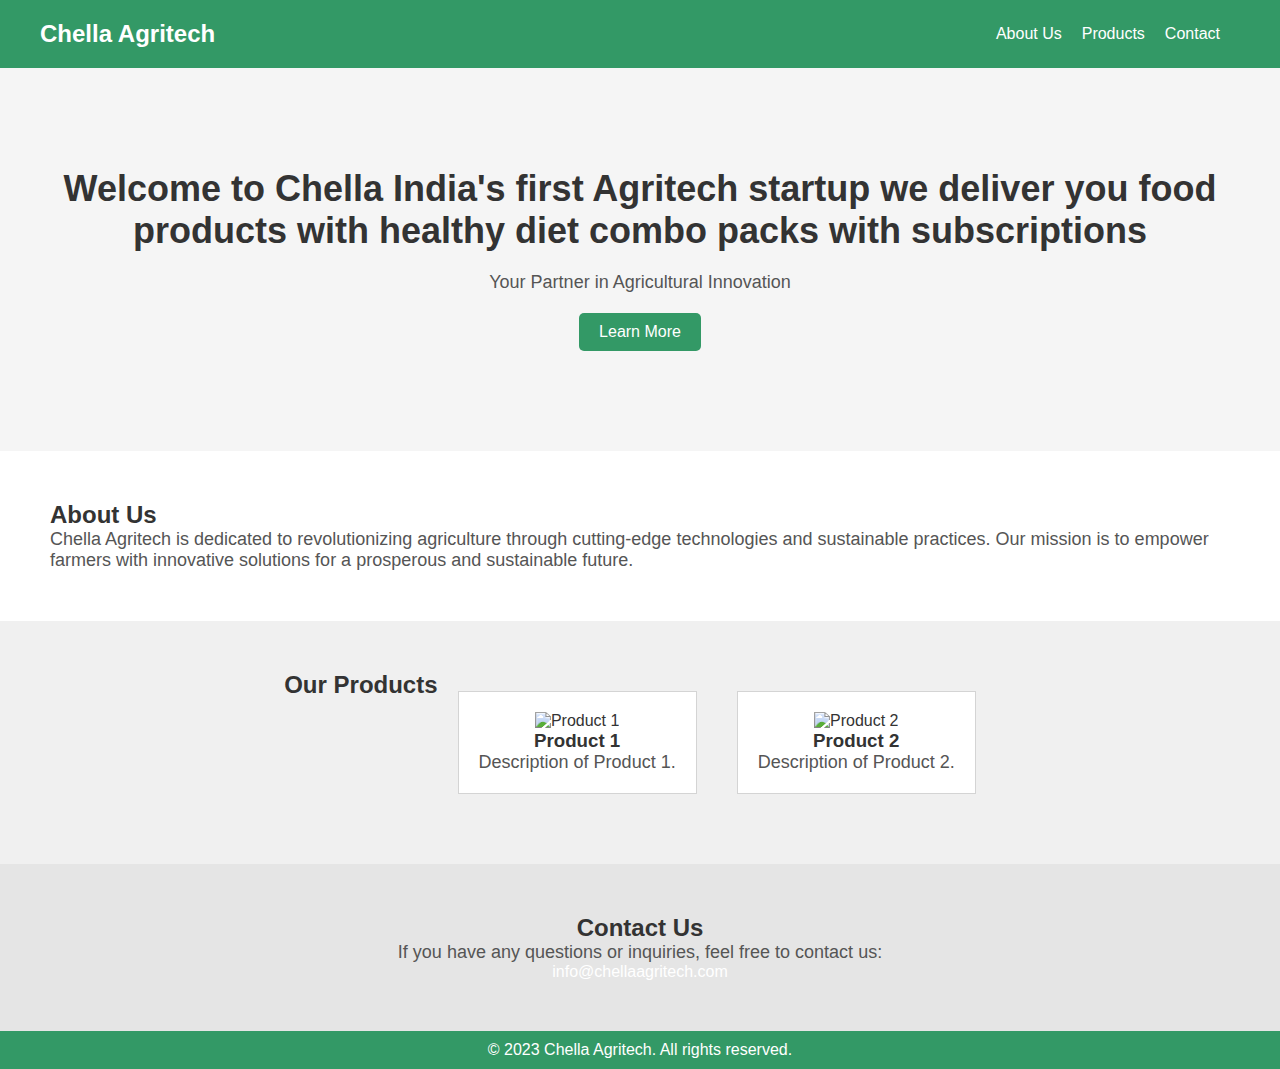
==== index.html @ 06076772 "Add files via upload" ====
<!DOCTYPE html>
<html lang="en">
<head>
    <meta charset="UTF-8">
    <meta name="viewport" content="width=device-width, initial-scale=1.0">
    <title>Chella Agritech</title>
    <link rel="stylesheet" href="styles.css">
</head>
<body>
    <header>
        <nav>
            <div class="logo">Chella Agritech</div>
            <ul>
                <li><a href="#about">About Us</a></li>
                <li><a href="#products">Products</a></li>
                <li><a href="#contact">Contact</a></li>
            </ul>
        </nav>
    </header>

    <section id="hero">
        <h1>Welcome to Chella India's first  Agritech startup we deliver you food products with healthy diet combo packs with subscriptions </h1>
        <p>Your Partner in Agricultural Innovation</p>
        <a href="#about" class="cta-button">Learn More</a>
    </section>

    <section id="about">
        <h2>About Us</h2>
        <p>Chella Agritech is dedicated to revolutionizing agriculture through cutting-edge technologies and sustainable practices. Our mission is to empower farmers with innovative solutions for a prosperous and sustainable future.</p>
    </section>

    <section id="products">
        <h2>Our Products</h2>
        <div class="product">
            <img src="product1.jpg" alt="Product 1">
            <h3>Product 1</h3>
            <p>Description of Product 1.</p>
        </div>
        <div class="product">
            <img src="product2.jpg" alt="Product 2">
            <h3>Product 2</h3>
            <p>Description of Product 2.</p>
        </div>
    </section>

    <section id="contact">
        <h2>Contact Us</h2>
        <p>If you have any questions or inquiries, feel free to contact us:</p>
        <a href="mailto:info@chellaagritech.com">info@chellaagritech.com</a>
    </section>

    <footer>
        &copy; 2023 Chella Agritech. All rights reserved.
    </footer>
</body>
</html>
---- styles.css ----
/* Reset some default styles */
* {
    margin: 0;
    padding: 0;
    box-sizing: border-box;
}

/* Global styles */
body {
    font-family: 'Arial', sans-serif;
    background-color: #F8F8F8;
    color: #333;
}

/* Header styles */
header {
    background-color: #339966;
    color: #FFF;
    padding: 20px 0;
}

nav {
    display: flex;
    justify-content: space-between;
    align-items: center;
    max-width: 1200px;
    margin: 0 auto;
}

.logo {
    font-size: 24px;
    font-weight: bold;
}

ul {
    list-style: none;
    display: flex;
}

li {
    margin-right: 20px;
}

a {
    text-decoration: none;
    color: #FFF;
}

/* Hero section styles */
#hero {
    text-align: center;
    padding: 100px 0;
    background-color: #F5F5F5;
    color: #333;
}

h1 {
    font-size: 36px;
    margin-bottom: 20px;
    color: #333;
}

p {
    font-size: 18px;
    color: #555;
}

.cta-button {
    display: inline-block;
    background-color: #339966;
    color: #FFF;
    padding: 10px 20px;
    border-radius: 5px;
    text-decoration: none;
    margin-top: 20px;
}

/* About section styles */
#about {
    padding: 50px;
    background-color: #FFF;
}

/* Products section styles */
#products {
    padding: 50px;
    background-color: #F0F0F0;
    display: flex;
    justify-content: center;
    flex-wrap: wrap;
}

.product {
    margin: 20px;
    padding: 20px;
    border: 1px solid #D4D4D4;
    background-color: #FFF;
    text-align: center;
}

.product img {
    max-width: 100%;
    height: auto;
}

/* Contact section styles */
#contact {
    text-align: center;
    padding: 50px 0;
    background-color: #E5E5E5;
}

/* Footer styles */
footer {
    text-align: center;
    background-color: #339966;
    color: #FFF;
    padding: 10px 0;
}
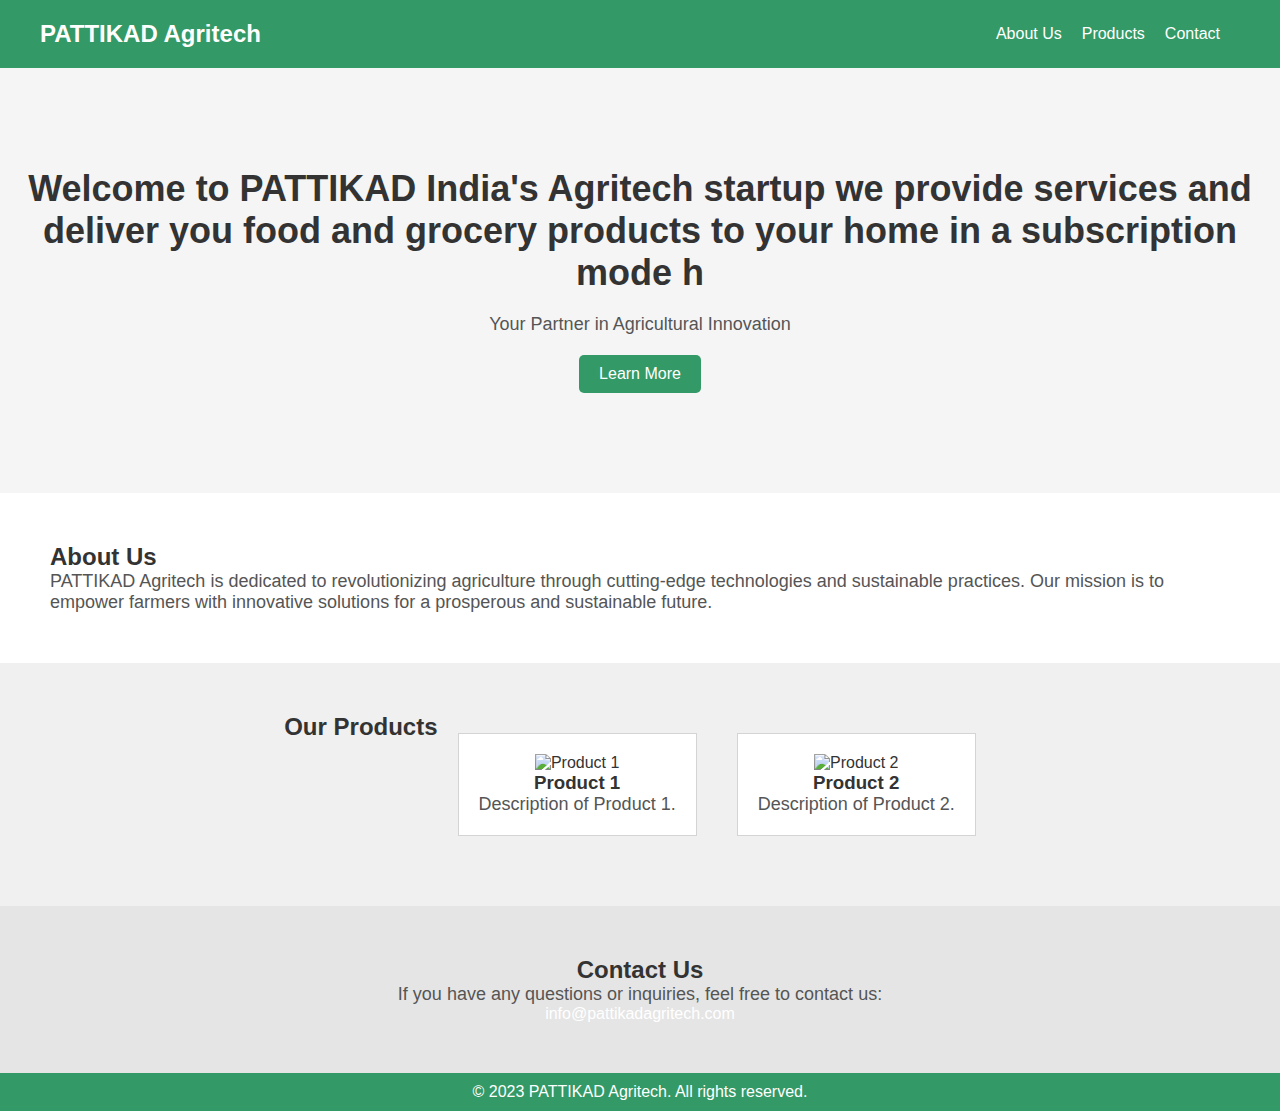
==== commit 0538c8cc: "Update index.html" ====
--- a/index.html
+++ b/index.html
@@ -3,13 +3,13 @@
 <head>
     <meta charset="UTF-8">
     <meta name="viewport" content="width=device-width, initial-scale=1.0">
-    <title>Chella Agritech</title>
+    <title>PATTIKAD Agritech</title>
     <link rel="stylesheet" href="styles.css">
 </head>
 <body>
     <header>
         <nav>
-            <div class="logo">Chella Agritech</div>
+            <div class="logo">PATTIKAD Agritech</div>
             <ul>
                 <li><a href="#about">About Us</a></li>
                 <li><a href="#products">Products</a></li>
@@ -19,14 +19,14 @@
     </header>
 
     <section id="hero">
-        <h1>Welcome to Chella India's first  Agritech startup we deliver you food products with healthy diet combo packs with subscriptions </h1>
+        <h1>Welcome to PATTIKAD India's Agritech startup we provide services and deliver you food and grocery products to your home in a subscription mode h </h1>
         <p>Your Partner in Agricultural Innovation</p>
         <a href="#about" class="cta-button">Learn More</a>
     </section>
 
     <section id="about">
         <h2>About Us</h2>
-        <p>Chella Agritech is dedicated to revolutionizing agriculture through cutting-edge technologies and sustainable practices. Our mission is to empower farmers with innovative solutions for a prosperous and sustainable future.</p>
+        <p>PATTIKAD Agritech is dedicated to revolutionizing agriculture through cutting-edge technologies and sustainable practices. Our mission is to empower farmers with innovative solutions for a prosperous and sustainable future.</p>
     </section>
 
     <section id="products">
@@ -46,11 +46,11 @@
     <section id="contact">
         <h2>Contact Us</h2>
         <p>If you have any questions or inquiries, feel free to contact us:</p>
-        <a href="mailto:info@chellaagritech.com">info@chellaagritech.com</a>
+        <a href="mailto:info@pattikadgritech.com">info@pattikadagritech.com</a>
     </section>
 
     <footer>
-        &copy; 2023 Chella Agritech. All rights reserved.
+        &copy; 2023 PATTIKAD Agritech. All rights reserved.
     </footer>
 </body>
 </html>
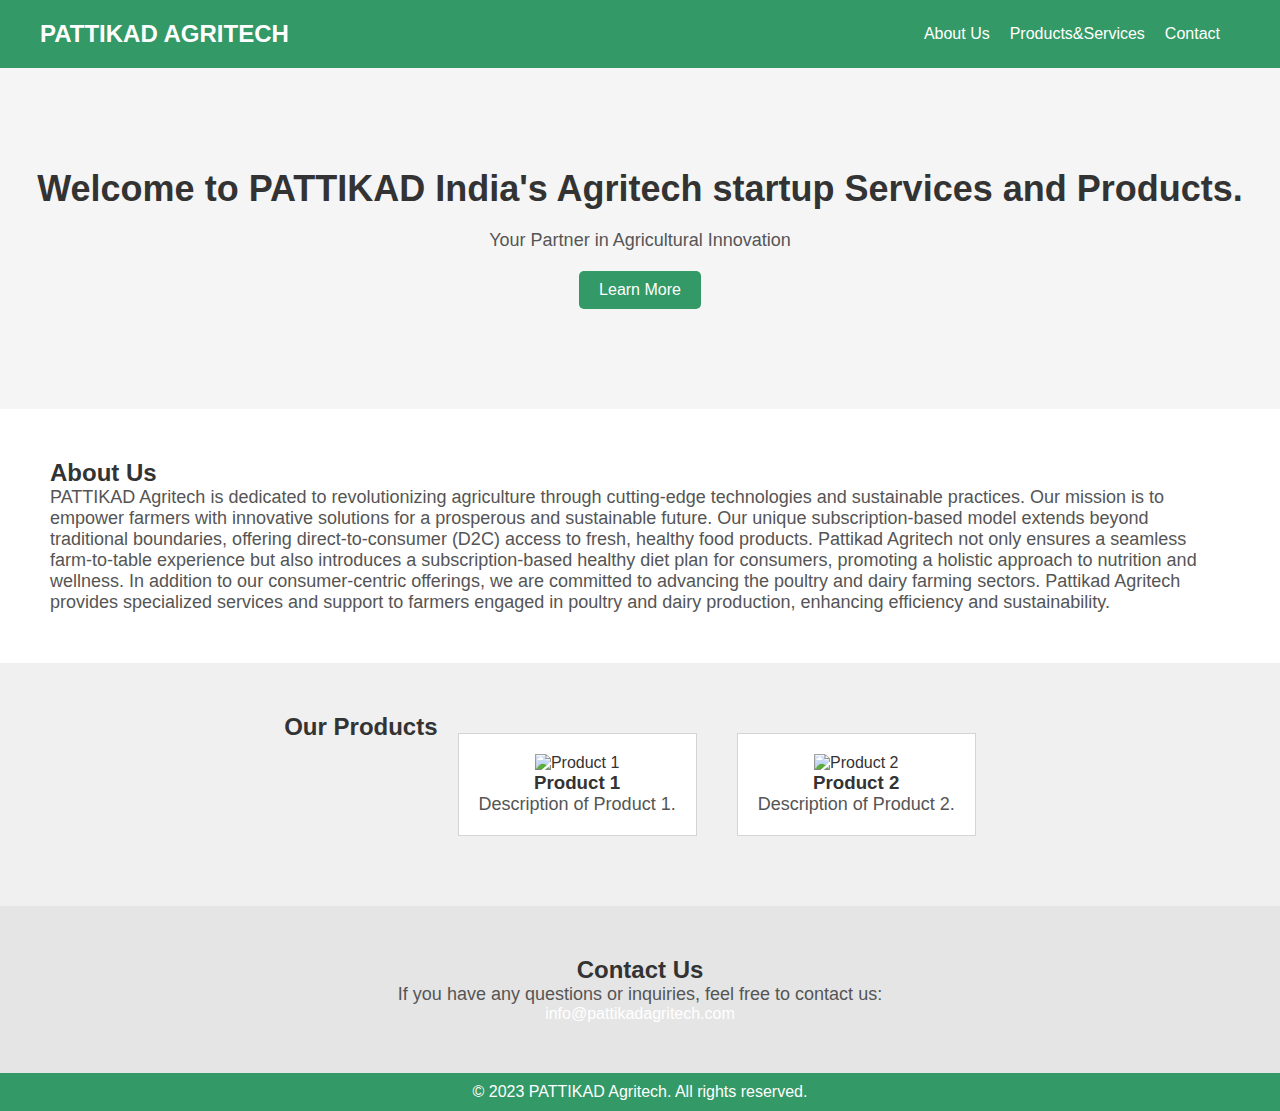
==== commit f4f216a8: "Update index.html" ====
--- a/index.html
+++ b/index.html
@@ -3,30 +3,34 @@
 <head>
     <meta charset="UTF-8">
     <meta name="viewport" content="width=device-width, initial-scale=1.0">
-    <title>PATTIKAD Agritech</title>
+    <title>PATTIKAD AGRITECH</title>
     <link rel="stylesheet" href="styles.css">
 </head>
 <body>
     <header>
         <nav>
-            <div class="logo">PATTIKAD Agritech</div>
+            <div class="logo">PATTIKAD AGRITECH</div>
             <ul>
                 <li><a href="#about">About Us</a></li>
-                <li><a href="#products">Products</a></li>
+                <li><a href="#products">Products&Services</a></li>
                 <li><a href="#contact">Contact</a></li>
             </ul>
         </nav>
     </header>
 
     <section id="hero">
-        <h1>Welcome to PATTIKAD India's Agritech startup we provide services and deliver you food and grocery products to your home in a subscription mode h </h1>
+        <h1>Welcome to PATTIKAD India's Agritech startup Services and Products. </h1>
         <p>Your Partner in Agricultural Innovation</p>
         <a href="#about" class="cta-button">Learn More</a>
     </section>
 
     <section id="about">
         <h2>About Us</h2>
-        <p>PATTIKAD Agritech is dedicated to revolutionizing agriculture through cutting-edge technologies and sustainable practices. Our mission is to empower farmers with innovative solutions for a prosperous and sustainable future.</p>
+        <p>PATTIKAD Agritech is dedicated to revolutionizing agriculture through cutting-edge technologies and sustainable practices. Our mission is to empower farmers with innovative solutions for a prosperous and sustainable future.
+            Our unique subscription-based model extends beyond traditional boundaries, offering direct-to-consumer (D2C) access to fresh, healthy food products. 
+            Pattikad Agritech not only ensures a seamless farm-to-table experience but also introduces a subscription-based healthy diet plan for consumers, promoting a holistic approach to nutrition and wellness.
+
+In addition to our consumer-centric offerings, we are committed to advancing the poultry and dairy farming sectors. Pattikad Agritech provides specialized services and support to farmers engaged in poultry and dairy production, enhancing efficiency and sustainability.</p>
     </section>
 
     <section id="products">
